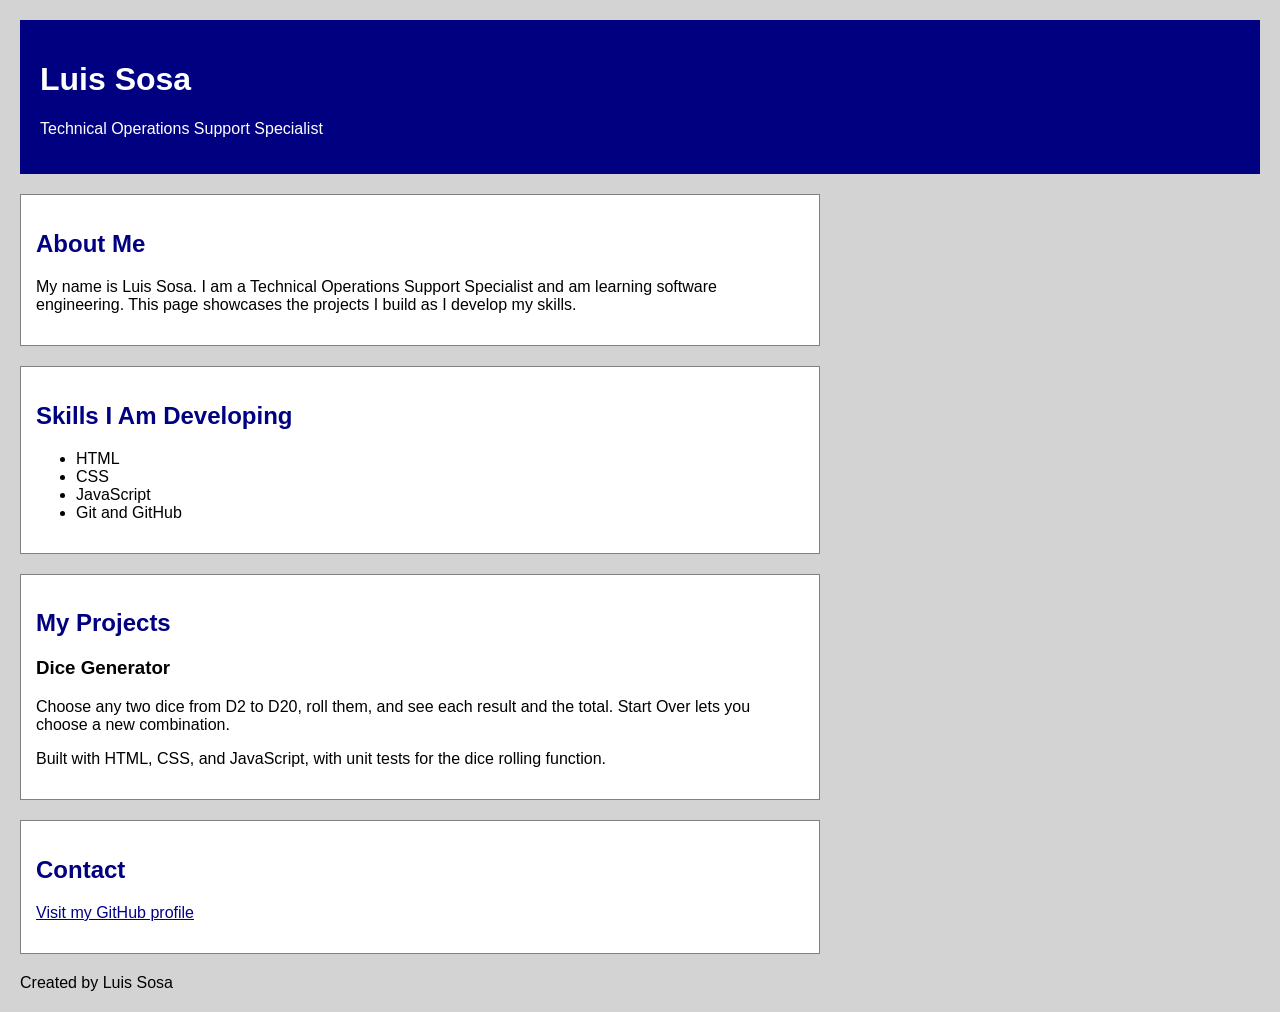
==== index.html @ 25ace069 "Commit to new repository" ====
<!DOCTYPE html>
<html lang="en">
<head>
    <meta charset="UTF-8">
    <meta name="viewport" content="width=device-width, initial-scale=1.0">
    <title>Luis Sosa | Portfolio</title>
    <link rel="stylesheet" href="style.css">
</head>
<body>
    <header>
        <h1>Luis Sosa</h1>
        <p>Technical Operations Support Specialist</p>
    </header>

    <main>
        <section>
            <h2>About Me</h2>
            <p>My name is Luis Sosa. I am a Technical Operations Support Specialist and am learning software engineering. This page showcases the projects I build as I develop my skills.</p>
        </section>

        <section>
            <h2>Skills I Am Developing</h2>
            <ul>
                <li>HTML</li>
                <li>CSS</li>
                <li>JavaScript</li>
                <li>Git and GitHub</li>
            </ul>
        </section>

        <section>
            <h2>My Projects</h2>
            <h3>Dice Generator</h3>
            <p>Choose any two dice from D2 to D20, roll them,
                and see each result and the total.
                Start Over lets you choose a new combination.</p>
            <p>Built with HTML, CSS, and JavaScript, with unit
                tests for the dice rolling function.</p>
        </section>

        <section>
            <h2>Contact</h2>
            <p>
                <a href="https://github.com/Luissosa2026">
                    Visit my GitHub profile
                </a>
            </p>
        </section>
    </main>

    <footer>
        <p>Created by Luis Sosa</p>
    </footer>
</body>
</html>
---- style.css ----
body {
    font-family: Arial, sans-serif;
    background-color: lightgray;
    color: black;
    margin: 20px;
}

header {
    background-color: navy;
    color: white;
    padding: 20px;
}

main {
    max-width: 800px;
}

section {
    background-color: white;
    border: 1px solid gray;
    padding: 15px;
    margin-top: 20px;
}

h2 {
    color: navy;
}

a {
    color: darkblue;
}

footer {
    margin-top: 20px;
}
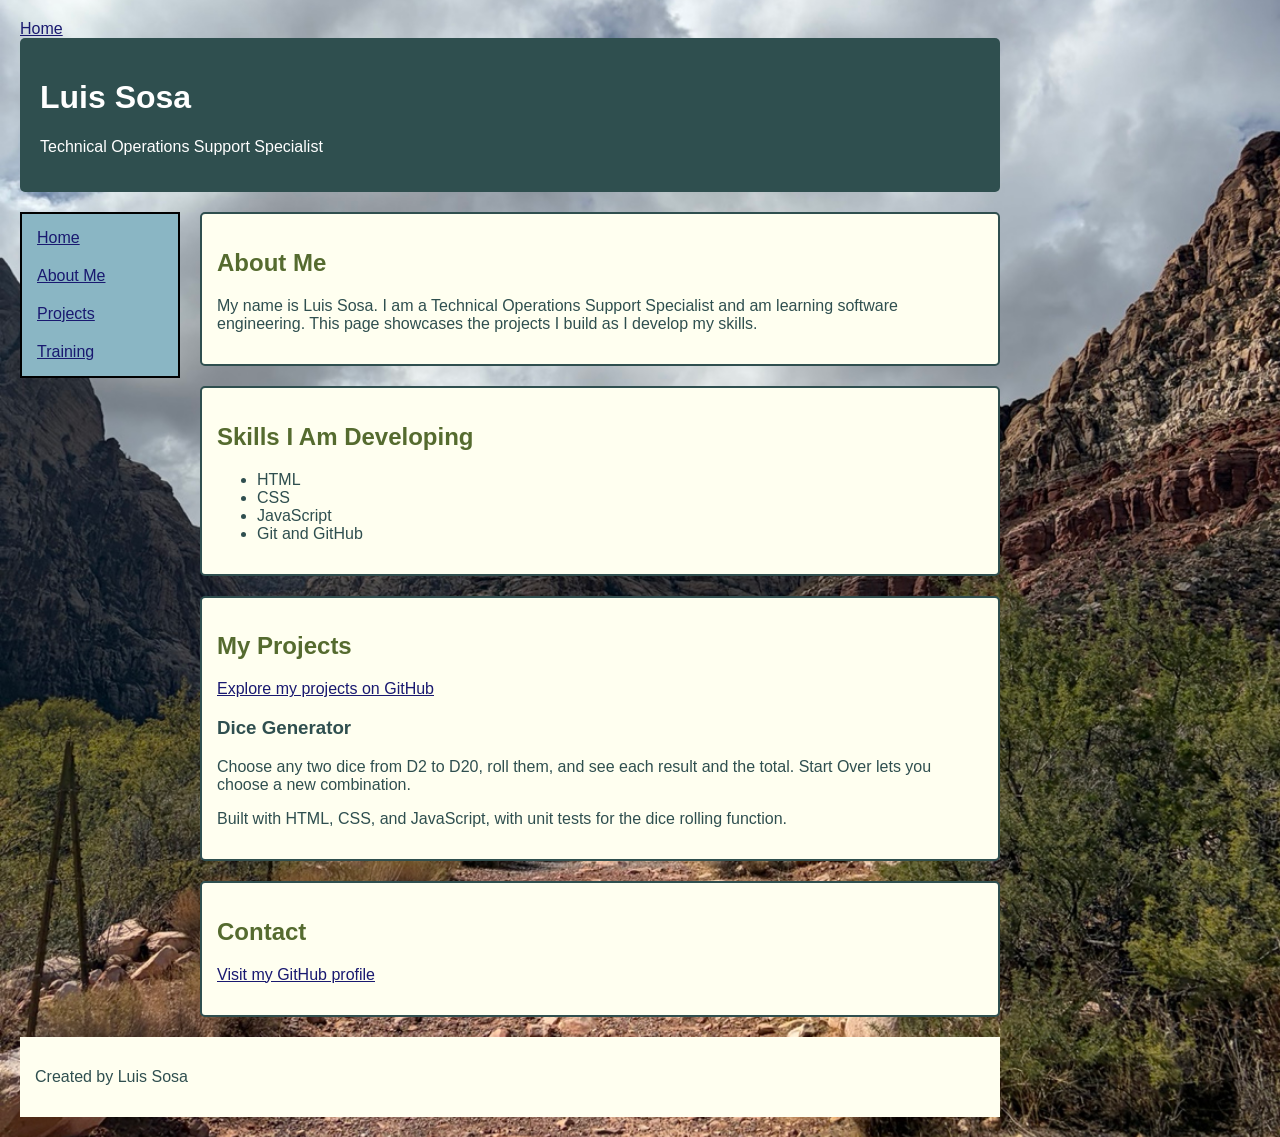
==== commit 38722170: "Add training page, resume content, and mobile/responsive elements" ====
--- a/index.html
+++ b/index.html
@@ -1,55 +1,93 @@
 <!DOCTYPE html>
 <html lang="en">
+
 <head>
     <meta charset="UTF-8">
     <meta name="viewport" content="width=device-width, initial-scale=1.0">
     <title>Luis Sosa | Portfolio</title>
     <link rel="stylesheet" href="style.css">
 </head>
+
+<a href="index.html" aria-current="page">Home</a>
+
 <body>
     <header>
         <h1>Luis Sosa</h1>
         <p>Technical Operations Support Specialist</p>
     </header>
+    <div class="page-layout">
 
-    <main>
-        <section>
-            <h2>About Me</h2>
-            <p>My name is Luis Sosa. I am a Technical Operations Support Specialist and am learning software engineering. This page showcases the projects I build as I develop my skills.</p>
-        </section>
+        <!--Adding Navigational links to give website more depth. 
+    Here I want to include lists like
+    things about me personally, projects I have done, 
+    and what I do in my free time: train -->
+        <nav class="page-links">
+            <a href="index.html">Home</a>
+            <a href="about.html">About Me</a>
+            <a href="https://github.com/Luissosa2026">Projects</a>
+            <a href="training.html">Training</a>
 
-        <section>
-            <h2>Skills I Am Developing</h2>
-            <ul>
-                <li>HTML</li>
-                <li>CSS</li>
-                <li>JavaScript</li>
-                <li>Git and GitHub</li>
-            </ul>
-        </section>
+            <!--31:31 of this video for first marathon finish would be 
+       great to try to incorporate: https://www.youtube.com/watch?v=UDJsr2aNhEI
+       Here is the link to first marathon page: https://vegasmarathon.com/results?pk=7964695
+       Link for 2nd marathon: https://vegasmarathon.com/results?pk=8398354-->
+        </nav>
 
-        <section>
-            <h2>My Projects</h2>
-            <h3>Dice Generator</h3>
-            <p>Choose any two dice from D2 to D20, roll them,
-                and see each result and the total.
-                Start Over lets you choose a new combination.</p>
-            <p>Built with HTML, CSS, and JavaScript, with unit
-                tests for the dice rolling function.</p>
-        </section>
 
-        <section>
-            <h2>Contact</h2>
-            <p>
-                <a href="https://github.com/Luissosa2026">
-                    Visit my GitHub profile
-                </a>
-            </p>
-        </section>
-    </main>
+        <main>
+            <section>
+                <h2>About Me</h2>
+                <p>My name is Luis Sosa. I am a Technical Operations Support Specialist and am learning software
+                    engineering. This page showcases the projects I build as I develop my skills.</p>
+            </section>
+
+
+
+            <section>
+                <h2>Skills I Am Developing</h2>
+                <ul>
+                    <li>HTML</li>
+                    <li>CSS</li>
+                    <li>JavaScript</li>
+                    <li>Git and GitHub</li>
+                </ul>
+            </section>
+
+
+
+            <section>
+                <h2>My Projects</h2>
+                <p>
+    <a href="https://github.com/Luissosa2026">
+        Explore my projects on GitHub
+    </a>
+</p>
+                <h3>Dice Generator</h3>
+                <p>Choose any two dice from D2 to D20, roll them,
+                    and see each result and the total.
+                    Start Over lets you choose a new combination.</p>
+                <p>Built with HTML, CSS, and JavaScript, with unit
+                    tests for the dice rolling function.</p>
+            </section>
+
+
+
+            <section>
+                <h2>Contact</h2>
+                <p>
+                    <a href="https://github.com/Luissosa2026">
+                        Visit my GitHub profile
+                    </a>
+                </p>
+            </section>
+        </main>
+    </div>
+
+
 
     <footer>
         <p>Created by Luis Sosa</p>
     </footer>
 </body>
+
 </html>
--- a/style.css
+++ b/style.css
@@ -1,35 +1,153 @@
 body {
     font-family: Arial, sans-serif;
-    background-color: lightgray;
-    color: black;
+    background-image: url("images/desert-trail.jpeg");    background-size: cover;
+    background-position: center;
+    background-repeat: no-repeat;
+    background-attachment: fixed;
+    color: darkslategray;
     margin: 20px;
 }
 
 header {
-    background-color: navy;
+    background-color: darkslategray;
     color: white;
     padding: 20px;
+    border-radius: 5px;
+    border-color: tan;
 }
+header ,
+    .page-layout {
+        width: 100%;
+        max-width: 980px;
+        box-sizing: border-box;
+      }
 
 main {
     max-width: 800px;
+    flex:1; 
+    min-width: 0;
 }
 
 section {
-    background-color: white;
-    border: 1px solid gray;
+    background-color: ivory;
     padding: 15px;
     margin-top: 20px;
+    border-radius: 5px;
+    border-color: tan;
+    border: 2px solid;
 }
 
 h2 {
-    color: navy;
+    color: darkolivegreen;
 }
 
 a {
-    color: darkblue;
+    color: midnightblue;
 }
 
 footer {
     margin-top: 20px;
+    padding: 15px;
+    background-color: ivory;
+    color:darkslategray;
+    max-width: 980px;
+    box-sizing: border-box;
+}
+/*Playing around with flex box*/
+.page-layout {
+    display: flex;
+    flex-direction: row;
+    align-items: flex-start;
+    gap: 20px;
+    margin-top: 20px;    }   
+
+.page-links {
+    display: flex;
+    gap: 20px;
+    background-color: rgb(138, 182, 196);
+    padding: 15px;
+    width: 160px;
+    box-sizing: border-box;
+    flex-shrink: 0; 
+    border: 2px solid black;
+    flex-direction: column;
+/*fit flex box menu right up to Main*/ 
+}
+main > section:first-child {
+    margin-top: 0;
+}
+/*Specific styling for the About Me section*/
+.experience .dates {
+    font-style: italic;
+    color: darkslategray    ;
+}
+.experience article + article {
+    margin-top: 20px;
+    border-top: 1px solid gray;
+    padding-top: 20px;
+}
+
+
+/*Trying out the hover effect*/
+.page-links a {
+    padding: 10px
+    text-decoration: none;
+}
+
+.page-links a:hover {
+    background-color: whitesmoke;
+    color: midnightblue;
+}
+
+.page-links a:focus-visible {
+    outline: 3px solid darkorange;
+    outline-offset: 2px;
+}
+
+.page-links a[aria-current="page"] {
+    background-color: navy;
+    color: white;
+    font-weight: bold;
+}
+/*Technical skills style adjustment to their list*/
+.skills dt {
+    font-weight: bold;
+    color:darkolivegreen;
+    margin-top: 15px;
+}
+
+.skills dd {
+    margin-left: 0px;
+    margin-bottom: 5px;
+    line-height: 1.6;
+}
+
+.skills dt:first-child {
+    margin-top:0;
+}
+/*Trying Media for responsive design*/
+@media (max-width: 700px) {
+    body {
+        margin: 10px;
+        background-attachment:scroll;
+    }
+
+    .page-layout {
+        flex-direction: column;
+        align-items: stretch;
+    }
+    .page-links {
+        width: 100%
+        flex-direction: row;
+        flex-wrap: wrap;
+        gap: 10px;
+    }
+    main {
+        width: 100%;
+    }
+}
+
+.training li {
+    margin-bottom: 10px;
+    line-height: 1.5;
 }
